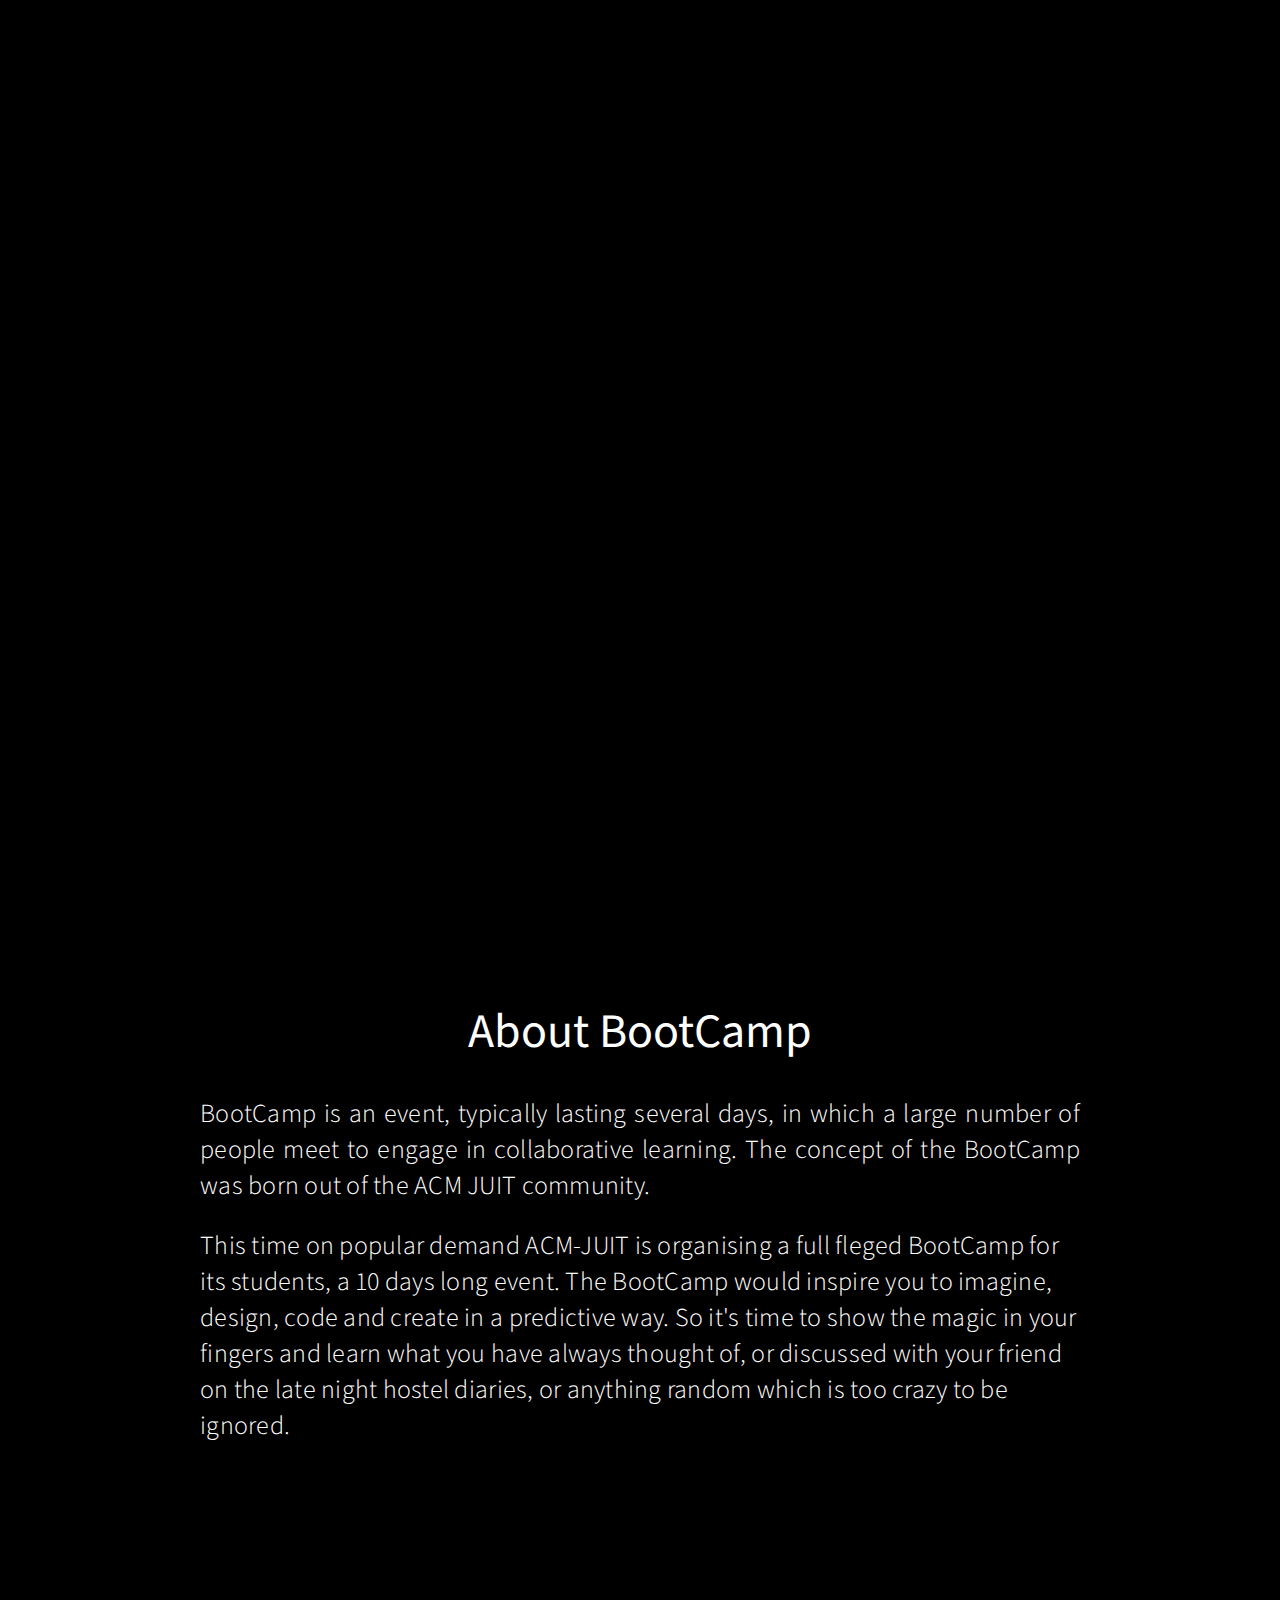
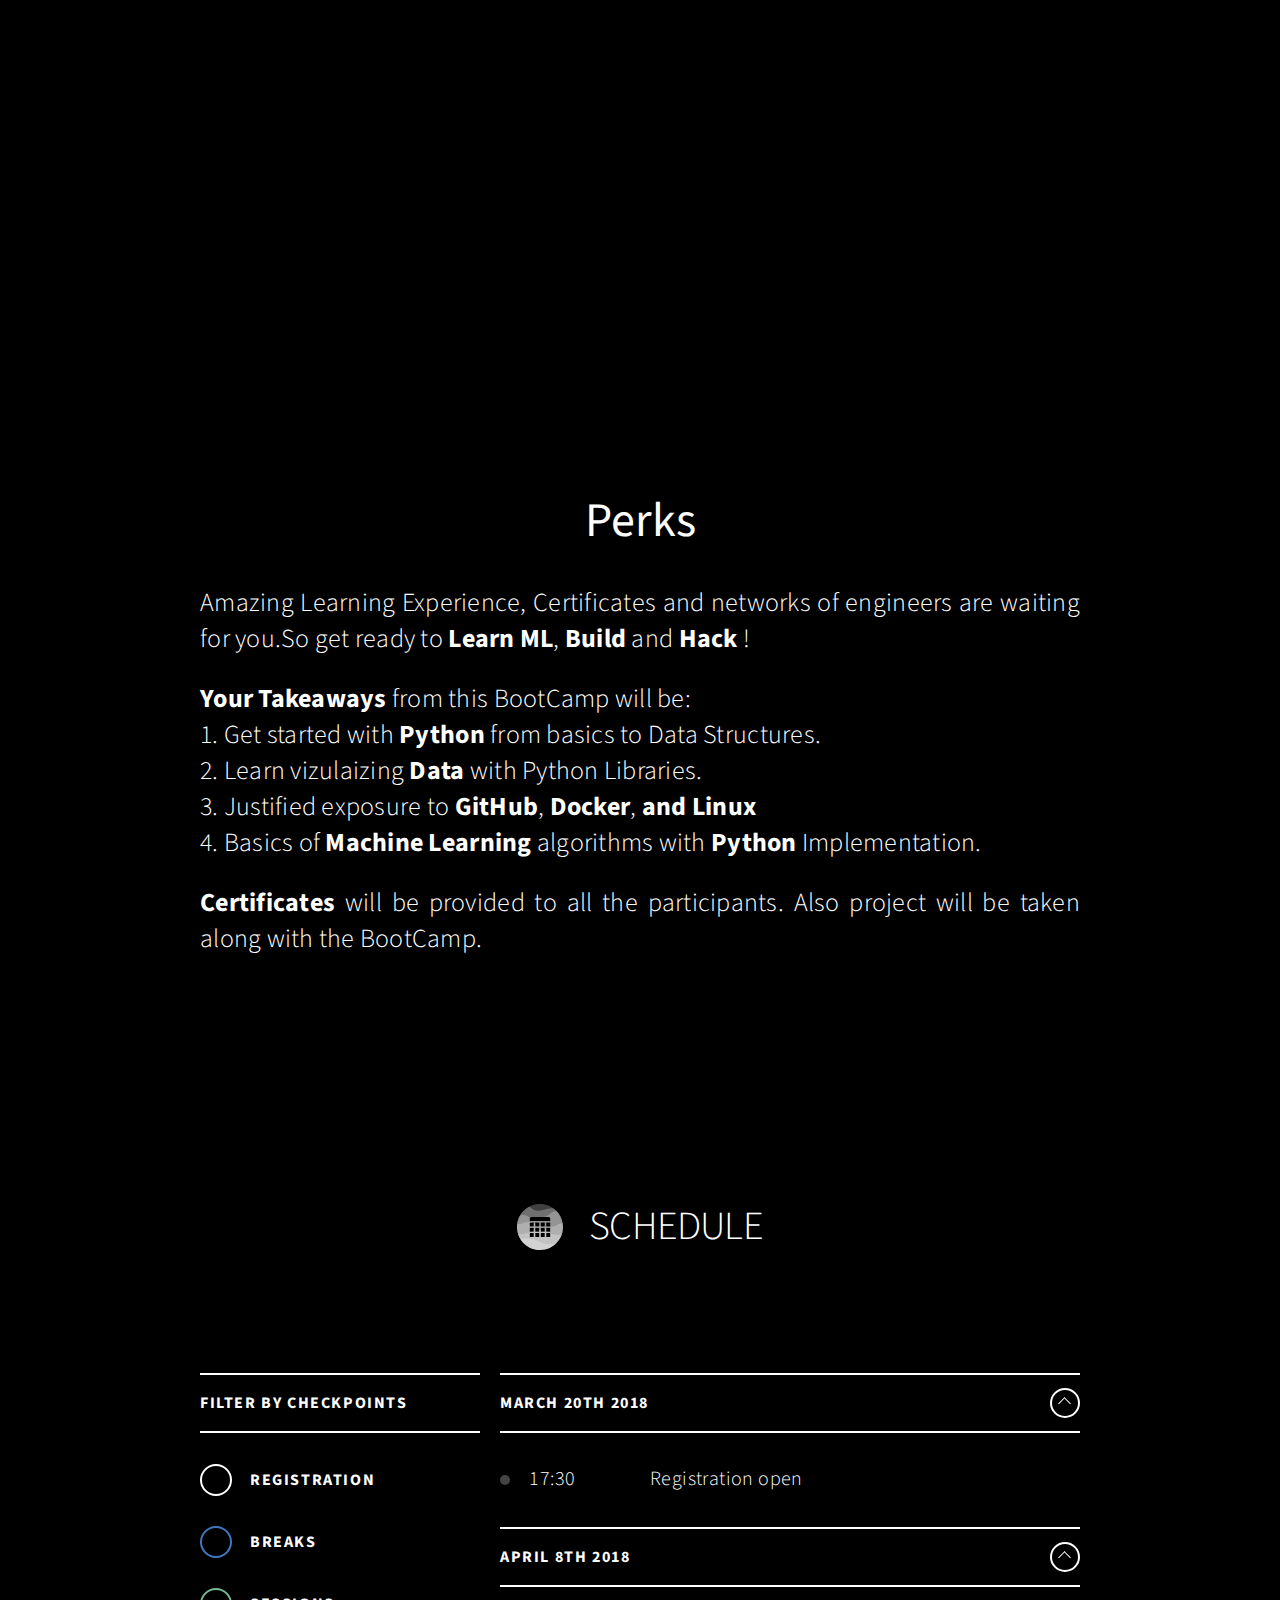
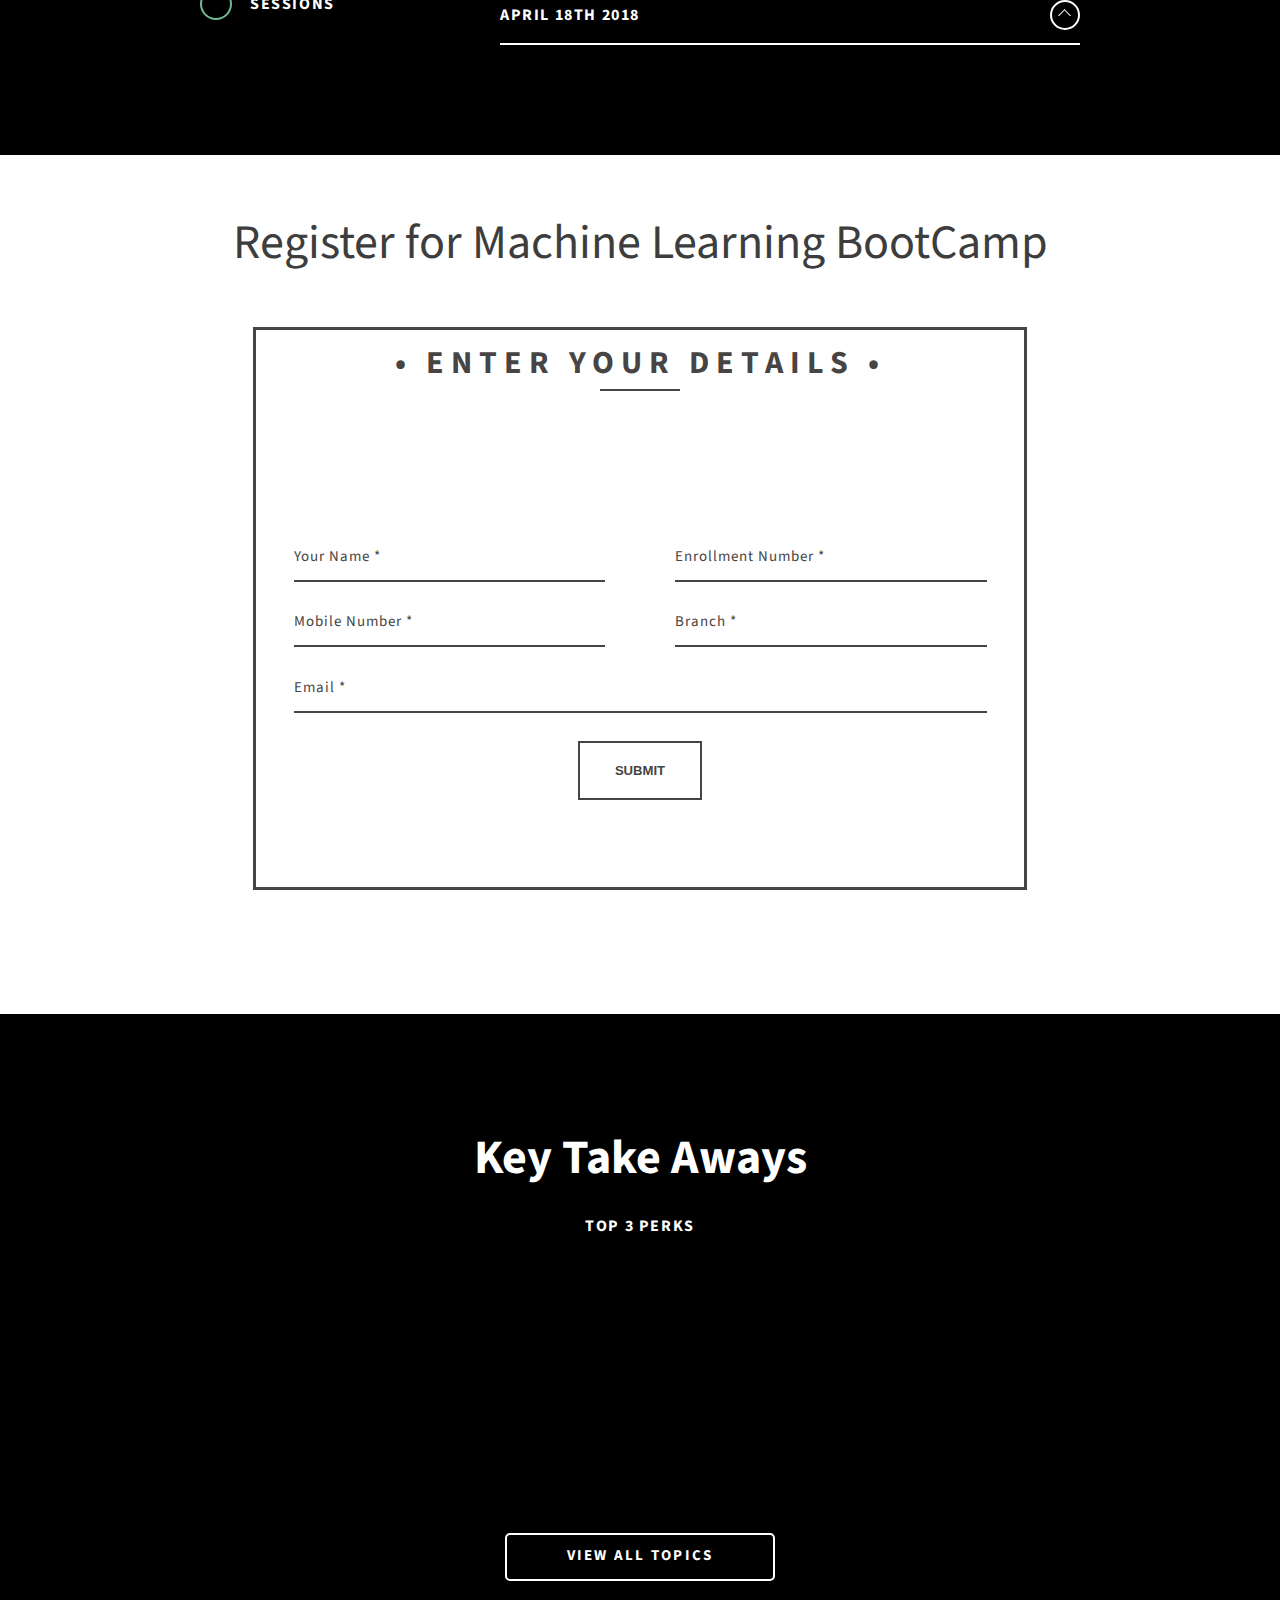
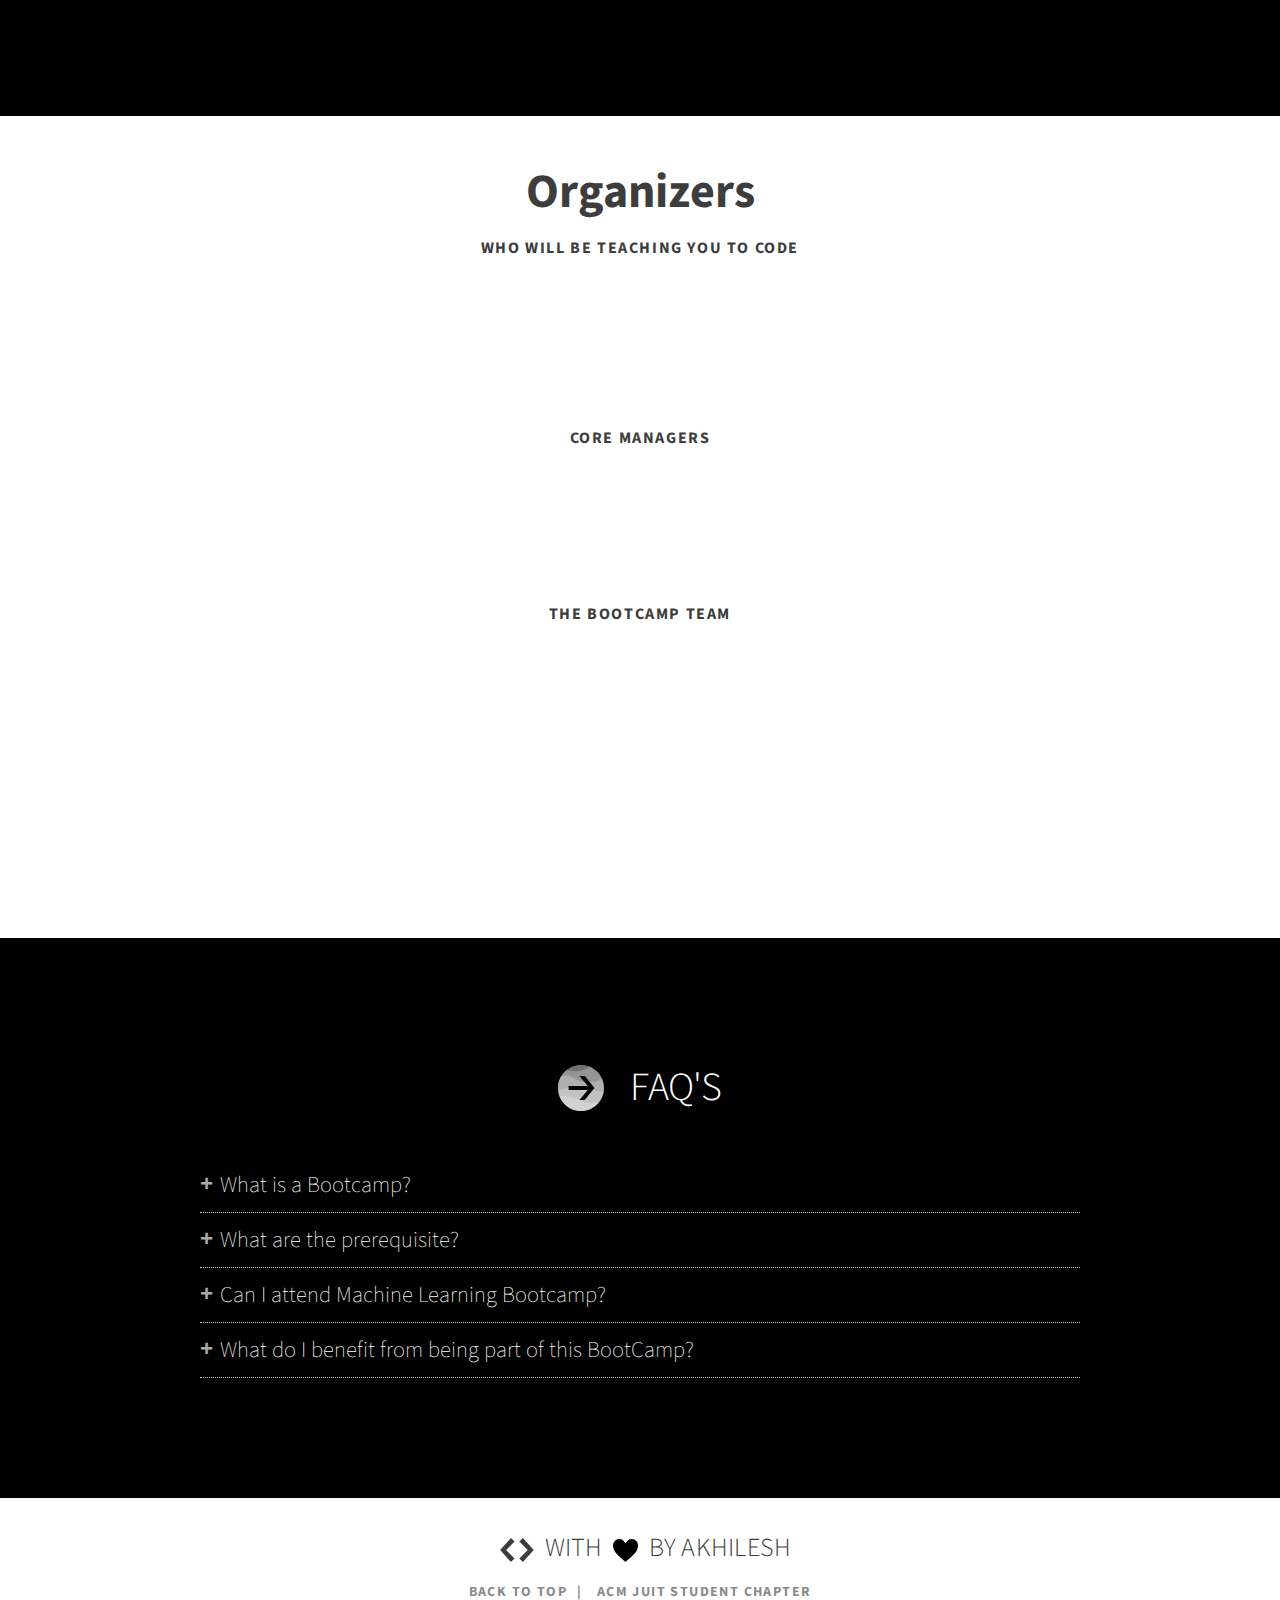
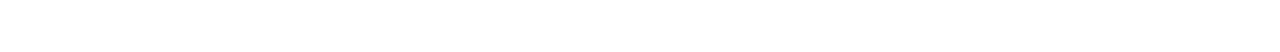
==== index.html @ 0f721a0b "Add files via upload" ====
<!DOCTYPE html>
<html class="Page no-js is-loading">
<head>
  <meta charset="utf-8">
  <meta http-equiv="X-UA-Compatible" content="IE=edge">
  <meta name="description" content="">
  <meta name="viewport" content="width=device-width, initial-scale=1">    
  <meta property="og:title" content="Machine Learning Sessions 2018- ACM JUIT">
  <meta property="og:description" content="acm JUIT's 14 days Machine Learning workshop">
  <meta property="og:type" content="website">
  <meta property="og:url" content="http://mlacmjuit.github.io/">
  <meta property="og:image:width" content="1200">
  <meta property="og:image:height" content="630">
  <link rel="icon" type="image/png" href="images/logo.png" />
  <title>Machine Learning Sessions 2018- ACM JUIT</title>
  <script>
      // The client supports JavaScript
      var el = document.documentElement
      el.className = el.className.replace('no-js', 'js')
      
    </script>

<!-- <script src="http://ajax.googleapis.com/ajax/libs/jquery/1.11.2/jquery.min.js"></script>
<script>
function postContactToGoogle() 
{
	var name = $('name').val();
	var roll = $('roll').val();
	var mob = $('mob').val();
	var email = $('email').val();
	var git = $('git').val();

	$.ajax({
		url: "https://docs.google.com/forms/u/1/d/e/1FAIpQLSfs8Tt4y_7L4POwKokPzYZC6H9Fgoms89yjyYsE7xwrZ0QSwg/formResponse", data: {"entry.792661221": name, "entry.823166634": roll, "entry.1391772483": mob, "entry.634985276": email, "entry.1092077394": git}, type: "POST", dataType: "xml", statusCode: {
			0: function () {
				window.location.replace("thankyou.html");

			}

			200: function () {
				window.location.replace("thankyou.html");
				
			}
		}
	});

}


</script> -->


    <link rel="stylesheet" href="styles/main.css">
    <link rel="stylesheet" type="text/css" href="https://maxcdn.bootstrapcdn.com/font-awesome/4.7.0/css/font-awesome.min.css">
    <link rel="stylesheet" href="https://fonts.googleapis.com/css?family=Source+Sans+Pro:400,600,700">
  </head>
  <body class="Page-body">
    <header class="Header" data-header="data-header" data-sticky="data-sticky">
      <div class="Container Container--wide"><a href="index.html#intro">
        <h1 class="Header-title" style="color: white;"><span class="Text Text--logoSmall"> ML Bootcamp</span></h1></a>
      </div>
    </header>
    <nav class="Nav Load Load--fromTop Load--delay2" data-navigation="data-navigation" data-sticky="data-sticky">
      <div class="Nav-center">
      <a href="#about" title="About" class="Nav-item">About</a>
      <a href="#Perks" title="Perks" class="Nav-item">Perks</a>
      <a href="#schedule" title="Schedule" class="Nav-item">Schedule</a>
      <a href="#register" title="register" class="Nav-item">Register</a>
      <a href="#projects" title="Sponsors" class="Nav-item">Key Takeaways</a>
      <a href="#speakers" title="Speakers" class="Nav-item">Team</a>
<a href="#FAQ" title="FAQ" class="Nav-item Nav-extra">FAQ</a>
      <a href="http://juit.acm.org/a" target="blank" title="ACM JUIT" class="Nav-item Nav-extra">ACM JUIT Student Chapter</a>
      </div>
    </nav>
    <button data-nav-toggle="data-nav-toggle" data-sticky="data-sticky" title="Open Navigation" class="Burger">
      <div class="Burger-top"></div>
      <div class="Burger-mid"></div>
      <div class="Burger-bot"></div>
    </button>
    <section id="intro" data-animate class="Load Load--delay1 Section Section--gradient Section--fullheight">
      <div class="Center">
        <div class="Center-content"><img src="images/logo.png">
          <h2 class="Text Text--logo u-marginTop Load Load--delay3">ML BootCamp</h2>
          <div class="Container Container--narrow Load Load--delay4">
            <p class="Text Text--medium u-marginBottom u-marginTop">A 10 days BootCamp to <strong>Learn</strong> and <strong>Hands on Code</strong> Machine Learning Algorithms and Projects, Presented by ACM JUIT</p>
          </div>
         
        </div>
      </div>
      <footer class="Section-footer u-textCenter Load Load--fromBottom Load--delay6">
        <div class="Container Container--narrow Container--padded">
          <div class="Grid u-textCenter">
            <div class="Grid-cell u-sm-size1of2">
              <h3 class="Text Text--spaced">Where</h3>
              <p class="Text Text--medium">CR 11</p>
            </div>
            <div class="Grid-cell u-sm-size1of2">
              <h3 class="Text Text--spaced">When</h3>
              <p class="Text Text--medium">April 9th to April 18th, 2018</p>
            </div>
          </div>
        </div>
      </footer>
    </section>
    <section id="about" class="Section Section--padded">
      <div class="Container">
       <font size = "30px" ><center>About BootCamp</center></font>
       <p class="Text Text--medium u-marginTop-x2" style="text-align:justify;">BootCamp is an event, typically lasting several days, in which a large number of people meet to engage in collaborative learning. The concept of the BootCamp was born out of the ACM JUIT community.</p><br>
       <p class="Text Text--medium " style="text-align: justif  left;">This time on popular demand ACM-JUIT is organising a full fleged BootCamp for its students, a 10 days long event. The BootCamp would inspire you to imagine, design, code and create in a predictive way. So it's time to show the magic in your fingers and learn what you have always thought of, or discussed with your friend on the late night hostel diaries, or anything random which is too crazy to be ignored.</p>
       <div class="Grid">
        <div data-animate class="Grid-cell Stagger u-sm-size1of2"><i class="Icon Icon--block Icon--build"></i>
          <h3 class="Text Text--spaced u-underspaced">1. Learn to Code ML</h3>
          <p class="Text">
            How do you decide what your machine is going to learn and how to teach it? Hear from two crazy undergraduates on what happens before they start teaching to a machine.
            
          </p>
        </div>
        <div data-animate class="Grid-cell Stagger u-sm-size1of2"><i class="Icon Icon--block Icon--collab"></i>
          <h3 class="Text Text--spaced u-underspaced">2. Collaborate</h3>
          <p class="Text">
            Learning process takes a team. Learn how engineers work together to overcome technical challenges and efficiently build software and that too something predictive and autonomous in nature.
            
          </p>
        </div>
      </div>
    </div>
  </section>
  <section id="Perks" class="Section Section--gradientFromBlack Section--padded">
    <div class="Container">
      <font size = "30px" ><center>Perks</center></font>
       <p class="Text Text--medium  u-marginTop-x2" style="text-align: justify;">Amazing Learning Experience, Certificates and networks of engineers are waiting for you.So get ready to <strong>Learn ML</strong>, <strong>Build</strong> and <strong>Hack</strong> !</p>
       <font color=""><br>
       <p class="Text Text--medium  " style="text-align: justify;"><strong>Your Takeaways</strong> from this BootCamp will be:</p>
       <p class="Text Text--medium  " style="text-align: left;">1. Get started with <strong>Python</strong> from basics to Data Structures.</p>
       <p class="Text Text--medium  " style="text-align: left;">2. Learn vizulaizing <strong>Data</strong> with Python Libraries.</p>
       <p class="Text Text--medium  " style="text-align: left;">3. Justified exposure to <strong>GitHub</strong>, <strong>Docker</strong>, <strong>and Linux</strong></p>
<p class="Text Text--medium  " style="text-align: left;">4. Basics of <strong>Machine Learning</strong> algorithms with <strong>Python </strong> Implementation.</p><br>
       <p class="Text Text--medium  " style="text-align: justify;"> <strong>Certificates</strong> will be provided to all the participants. Also project will be taken along with the BootCamp.</p>


    </div>
  </section>
  <section id="schedule" class="Section Section--padded">
    <div class="Container Container">
      <h2 class="Text Text--heading u-marginBottom-x2"><i class="Icon Icon--schedule Icon--inline"></i>Schedule</h2>
      <div data-schedule class="Grid Schedule">
        <div class="Grid-cell u-sm-size1of3">
          <h3 class="Text Text--spaced u-underlined u-overlined u-offsetParent">Filter by checkpoints
            <button data-filter-reset class="Schedule-reset"><i class="Icon Icon--closeWhite"></i></button>
          </h3>
          <div class="Radio Radio--featured">
            <input id="filter-featured" type="checkbox" name="filter" value="featured" data-filter class="Radio-state">
            <label for="filter-featured" class="Radio-label Text Text--spaced">Registration</label>
          </div>
          <div class="Radio Radio--build">
            <input id="filter-build" type="checkbox" name="filter" value="build" data-filter class="Radio-state">
            <label for="filter-build" class="Radio-label Text Text--spaced">Breaks</label>
          </div>
          <div class="Radio Radio--collab">
            <input id="filter-collaboration" type="checkbox" name="filter" value="collaboration" data-filter class="Radio-state">
            <label for="filter-collaboration" class="Radio-label Text Text--spaced">Sessions</label>
          </div>
        </div>
<!------------------------------------------------------------
---------------------------------------------------------------
--------------------------------------------------------------
------------------------------------------------------------>
        <div class="Grid-cell u-sm-size2of3">
          <div class="Schedule-day">
            <h3 data-dropdown data-dropdown-target="#day1" class="Text Text--spaced u-underlined u-overlined u-clickable u-offsetParent">March 20th 2018<span class="Schedule-toggle"><i class="Caret"></i></span></h3>
            <ul id="day1" class="List Dropdown is-expanded">
              <div class="Dropdown-content">
                <li class="List-item Schedule-event Schedule-event--" data-event data-track="featured">
                  <div class="Grid Grid--collapsed">
                    <div class="Grid-cell u-size1of4 Text Schedule-eventTime"><i class="Schedule-mark"></i> 17:30 
                      <div class="Schedule-eventTimeEnd">-&nbsp;April 8th, 2018- 17:30
                      </div>
                    </div>
                    <div class="Grid-cell u-size3of4">
                      <p class="Text Schedule-title">Registration open</p>
                    </div>
                  </div>
                  <div class="Schedule-eventDescription">
                    <p>Registration for the Machine Learning Bootcamp begins on March 20th.</p>
                  </div>
                </li>
               </div>
              </ul>
            </div>
<!------------------------------------------------------------------->
          <div class="Schedule-day">
            <h3 data-dropdown data-dropdown-target="#day2" class="Text Text--spaced u-underlined u-overlined u-clickable u-offsetParent">April 8th 2018<span class="Schedule-toggle"><i class="Caret"></i></span></h3>
            <ul id="day2" class="List Dropdown">
              <div class="Dropdown-content">
           
                <li class="List-item Schedule-event Schedule-event--collaboration" data-event data-track="collaboration">
                  <div class="Grid Grid--collapsed">
                    <div class="Grid-cell u-size1of4 Text Schedule-eventTime"><i class="Schedule-mark"></i>17:30
                      <div class="Schedule-eventTimeEnd">-&nbsp;19:00
                      </div>
                    </div>
                     <div class="Grid-cell u-size3of4">
                      <p class="Text Schedule-title">Day 1 | Installation session</p>
     </div>
                  </div>
<div class="Schedule-eventDescription">
                    <p>Short Installation session followed by Machine Learning Overview.</p>
                  </div>
                </li>

                <li class="List-item Schedule-event Schedule-event--" data-event data-track="Discuss and Build">
                  <div class="Grid Grid--collapsed">
                    <div class="Grid-cell u-size1of4 Text Schedule-eventTime"><i class="Schedule-mark"></i>19:30
                      <div class="Schedule-eventTimeEnd">
                      </div>
                    </div>
                    <div class="Grid-cell u-size3of4">  
                      <p class="Text Schedule-title">Informal discussion on ML</p>
     </div>
</div>
<div class="Schedule-eventDescription">
                    <p>Informal discussion on Machine learning space and it's application.</p>
                  </div>

                </li>
                </div>
              </ul>
              

<!------------------------------------------------------------------->
 <div class="Schedule-day">
            <h3 data-dropdown data-dropdown-target="#day3" class="Text Text--spaced u-underlined u-overlined u-clickable u-offsetParent">April 18th 2018<span class="Schedule-toggle"><i class="Caret"></i></span></h3>
            <ul id="day3" class="List Dropdown">
              <div class="Dropdown-content">
                           <li class="List-item Schedule-event Schedule-event--collaboration" data-event data-track="collaboration">
                  <div class="Grid Grid--collapsed">
                    <div class="Grid-cell u-size1of4 Text Schedule-eventTime"><i class="Schedule-mark"></i>17:30
                      <div class="Schedule-eventTimeEnd">-&nbsp;19:00
                      </div>
                    </div>
                     <div class="Grid-cell u-size3of4">
                      <p class="Text Schedule-title">Day 10 | Last Day of Bootcamp</p>
     </div>
                  </div>
<div class="Schedule-eventDescription">
                    <p>Summarizing of all the algorithms and implementation done in BootCamp. Projects review begins.</p>
                  </div>
               
                <li class="List-item Schedule-event Schedule-event--" data-event data-track="">
                  <div class="Grid Grid--collapsed">
                    <div class="Grid-cell u-size1of4 Text Schedule-eventTime"><i class="Schedule-mark"></i>18:30
                      <div class="Schedule-eventTimeEnd">- 19:00
                      </div>
                    </div>
                    <div class="Grid-cell u-size3of4">
                      <p class="Text Schedule-title">End of Bootcamp</p>
                    </div>
                  </div>
<div class="Schedule-eventDescription">
                    <p>BootCamp Ends with Certificates distribution and Photoshoots.</p>
</div>
                </li>
              </div>
            </ul>
          </div>

          </div>
        </div>
      </div>
    </div>
  </section>
 

<!----------------------------------------------------------------------
-------------------------------------------------------------------->


 <section id="register" class="Section Section--paper">
    
          <div class="Container">
       <font size = "30px" style="line-height: 1em;"><center >Register for Machine Learning BootCamp</center></font>
       <div id="container">
  <h1>&bull; Enter your Details &bull;</h1>
  <div class="underline">
  </div>
  <div class="icon_wrapper" align="Center">
    <i class="fa fa-forms fa-5x" aria-hidden="true"></i>
  </div>
  <form name="machine" action="thankyou.html">
    <div class="name">
      <label for="name"></label>
      <input type="text" placeholder="Your Name *" name="Name" required="true">
    </div>
    <div class="email">
      <label for="email"></label>
      <input type="text" placeholder="Enrollment Number *" name="EnrollmentNo." required="true">
    </div>
<div class="name">
      <label for="name"></label>
      <input type="text" placeholder="Mobile Number *" name="MobNo." required="true">
    </div>

     <div class="email">
     	 <label for="Branch"></label>
      <input type="text" placeholder="Branch *" name="branch" required="true">
    </div>

    <div class="telephone">
      <input type="email" placeholder="Email *" name="Email" required="true">
    </div>

   
    <div class="submit" align="Center" >
      <input type="submit" name="Submit" id="form_button" value="Submit" /> 

<!--  <button type="submit" name="submit">Send</button>  --> 
    </div>
  </form><!-- // End form -->







 <div class="loading js-loading is-hidden">
      <div class="loading-spinner">
        <svg><circle cx="25" cy="25" r="20" fill="none" stroke-width="2" stroke-miterlimit="10"/></svg>
      </div>
    </div>

    <p class="js-success-message is-hidden" align="center" style="font-size: 20px;">Thank you for the registration!</p>
    <p class="js-error-message is-hidden" align="center"  style="font-size: 20px;">Error!</p>
  </div>


  <script>
    const scriptURL = 'https://script.google.com/macros/s/AKfycbxPvhNph3mz8x5Q5q1yx3fkAO8UsAaeWuvHpCPrYEtk5RCGc2A/exec'
    const form = document.forms['machine']
    const loading = document.querySelector('.js-loading')
    const successMessage = document.querySelector('.js-success-message')
    const errorMessage = document.querySelector('.js-error-message')

    form.addEventListener('submit', e => {
      e.preventDefault()
      showLoadingIndicator()
      fetch(scriptURL, { method: 'POST', body: new FormData(form)})
        .then(response => showSuccessMessage(response))
        .catch(error => showErrorMessage(error))
    })

    function showLoadingIndicator () {
      form.classList.add('is-hidden')
      loading.classList.remove('is-hidden')
    }

    function showSuccessMessage (response) {
      console.log('Success!', response)
      setTimeout(() => {
        successMessage.classList.remove('is-hidden')
        loading.classList.add('is-hidden')
      }, 500)
    }

    function showErrorMessage (error) {
      console.error('Error!', error.message)
      setTimeout(() => {
        errorMessage.classList.remove('is-hidden')
        loading.classList.add('is-hidden')
      }, 500)
    }
  </script>





























<script>  
  const scriptURL = 'https://script.google.com/macros/s/AKfycbxPvhNph3mz8x5Q5q1yx3fkAO8UsAaeWuvHpCPrYEtk5RCGc2A/exec'  
  const form = document.forms['machine']  
  form.addEventListener('submit', e => {  
   e.preventDefault()  
   fetch('https://script.google.com/macros/s/AKfycbxPvhNph3mz8x5Q5q1yx3fkAO8UsAaeWuvHpCPrYEtk5RCGc2A/exec', { method: 'POST', body: new FormData(form)})  
    .then(response => console.log('Success!', response))  
    .catch(error => console.error('Error!', error.message))  
  })
 </script>  








  
</div><!-- // End #container -->
        </div>
  </section>
  <section id="projects" class="Section Section--gradientFromBlack Section--padded">
    <div class="Container">
      <font size = "30px" style="line-height: 1em;"><center><strong>Key Take Aways</strong></center></font>
      <h2 class="Text Text--spaced u-underspaced u-marginTop-x2"><center>Top 3 Perks</center></h2>
       <div data-profiles class="Grid">
        <div class="u-textCenter">
          <div data-profile data-animate class="Grid-cell Stagger u-size1of2 u-sm-size1of3 u-md-size1of4 Profile">
            <figure class="Profile-figure"><img src="images/projects/py.jpg" alt="krayz" class="Profile-img"></figure>
            <h3 class="Text Text--spacedSmall">Python Libraries</h3>
            <p class="Text Text--small">We will start from scratch in Python, from basics to DS and then a leap to Machine Learning.</p>
            <p class="u-textCenter u-underspaced u-marginTop-x2" style="white-space: normal;
"><a href="https://github.com/indreshattri/KrayZ" title="View all projects" class="Button">View source</a></p>
          </div>
          <div data-profile data-animate class="Grid-cell Stagger u-size1of2 u-sm-size1of3 u-md-size1of4 Profile">
            <figure class="Profile-figure"><img src="images/projects/viz.png" alt="notfound" class="Profile-img"></figure>
            <h3 class="Text Text--spacedSmall">Data Visualization</h3>
            <p class="Text Text--small">Plot all your Data with Python Libraries. This Bootcamp will make you appreciate the beauty of data</p>
            
            <p class="u-textCenter u-underspaced u-marginTop-x2" style="white-space: normal;
"><a href="https://github.com/akhilesh-k/Machine-Learning-Sessions/tree/master/Visualization" title="View all projects" class="Button">View source</a></p>
           
          </div>
          <div data-profile data-animate class="Grid-cell Stagger u-size1of2 u-sm-size1of3 u-md-size1of4 Profile">
            <figure class="Profile-figure"><img src="images/projects/ml.png" alt="atom" class="Profile-img"></figure>
            <h3 class="Text Text--spacedSmall">ML Algorithms</h3>
            <p class="Text Text--small">Who provides mentored Hands on on almost every necessary algorithms for beginers in ML.</p>
            <p class="u-textCenter u-underspaced u-marginTop-x2" style="white-space: normal;
"><a href="https://github.com/akhilesh-k/machine-learning-sessions" title="View all projects" class="Button">View source</a></p>
          </div>
          </div>
          </div>
       <p class="u-textCenter u-underspaced u-marginTop-x2" style="white-space: normal;
"><a href="https://github.com/akhilesh-k/Machine-Learning-Sessions" target="blank" title="View all projects" class="Button">View all topics</a></p>
    </div>
  </section>
  <section id="speakers" class="Section Section--paper">
    <div class="Container Container--wide">
    <font size = "30px" ><center><strong>Organizers</strong></center></font>
      <div class="u-textCenter">
        <h2 class="Text Text--spaced u-underspaced u-marginTop-x2">Who will be teaching you to code</h2>
      </div>
      <div data-profiles class="Grid">
        <div class="u-textCenter">
          <div data-profile data-animate class="Grid-cell Stagger u-size1of2 u-sm-size1of3 u-md-size1of4 Profile">
            <figure class="Profile-figure"><img src="images/team/akhilesh.png" alt="Akhilesh" class="Profile-img"></figure>
            <h3 class="Text Text--spacedSmall"><a href="https://akhilesh-k.github.io" target="_blank">Akhilesh Kumar</a></h3>
              <p class="Text Text--small">Electronics Team Sub Head</p>
            <p class="Text Text--small"> +91-9829754634</p>
          </div>

<div class="u-textCenter">
        <h2 class="Text Text--spaced u-underspaced u-marginTop-x2">Core Managers</h2>
      </div>
<div data-profiles class="Grid">
        <div class="u-textCenter">
          <div data-profile data-animate class="Grid-cell Stagger u-size1of2 u-sm-size1of3 u-md-size1of4 Profile">
            <figure class="Profile-figure"><img src="images/team/prakhar.jpg" alt="Chris Wanstrath" class="Profile-img"></figure>
            <h3 class="Text Text--spacedSmall">Prakhar Tiwari</h3>
            <p class="Text Text--small"> Chairperson</p>
          </div>
<div data-profile data-animate class="Grid-cell Stagger u-size1of2 u-sm-size1of3 u-md-size1of4 Profile">
            <figure class="Profile-figure"><img src="images/team/avatar.png" alt="Chris Wanstrath" class="Profile-img"></figure>
            <h3 class="Text Text--spacedSmall">Prashant Arya</h3>
            <p class="Text Text--small">Vice-Chairperson</p>
          </div>


          <div data-profile data-animate class="Grid-cell Stagger u-size1of2 u-sm-size1of3 u-md-size1of4 Profile">
            <figure class="Profile-figure"><img src="images/team/anshul.jpg" alt="Nicole Sanchez" class="Profile-img"></figure>
            <h3 class="Text Text--spacedSmall">Anshul Chauhan</h3>
            <p class="Text Text--small">Treasurer</p>
           
         
          </div>
          </div>


      <div data-profiles class="Grid">
      <div class="u-textCenter">




        <h2 class="Text Text--spaced u-underspaced u-marginTop-x2">The BootCamp Team</h2>
      </div>
        <div class="u-textCenter">
          <div data-profile data-animate class="Grid-cell Stagger u-size1of2 u-sm-size1of3 u-md-size1of4 Profile">
            <figure class="Profile-figure"><img src="images/team/prashasy-a.jpg" alt="Chris Wanstrath" class="Profile-img"></figure>
            <h3 class="Text Text--spacedSmall">Prashasy Ashok</h3>
            <p class="Text Text--small">Debugging Mentor</p>
          </div>
          <div data-profile data-animate class="Grid-cell Stagger u-size1of2 u-sm-size1of3 u-md-size1of4 Profile">
            <figure class="Profile-figure"><img src="images/team/aman.jpg" alt="sanchit" class="Profile-img"></figure>
            <h3 class="Text Text--spacedSmall">Abhimanyu Aman Srivastav</h3>
            <p class="Text Text--small">Hands On Mentor</p>
           
         </div>
          <div data-profile data-animate class="Grid-cell Stagger u-size1of2 u-sm-size1of3 u-md-size1of4 Profile">
            <figure class="Profile-figure"><img src="images/team/dhruv.jpg" alt="Marco Annunziata" class="Profile-img"></figure>
            <h3 class="Text Text--spacedSmall">Dhruv Dhingra</h3>
            <p class="Text Text--small">Debugging Mentor</p>
            
          </div>
          <div data-profile data-animate class="Grid-cell Stagger u-size1of2 u-sm-size1of3 u-md-size1of4 Profile">
            <figure class="Profile-figure"><img src="images/team/mohan.jpg" alt="Marco Annunziata" class="Profile-img"></figure>
            <h3 class="Text Text--spacedSmall">Aditya Mohan</h3>
            <p class="Text Text--small">Hands on Mentor</p>
            
          </div>
          <div data-profile data-animate class="Grid-cell Stagger u-size1of2 u-sm-size1of3 u-md-size1of4 Profile">
            <figure class="Profile-figure"><img src="images/team/ayush.jpg" alt="sanchit" class="Profile-img"></figure>
            <h3 class="Text Text--spacedSmall">Ayush Patel</h3>
            <p class="Text Text--small">Hands On Mentor</p>
           
         </div>
          <div data-profile data-animate class="Grid-cell Stagger u-size1of2 u-sm-size1of3 u-md-size1of4 Profile">
            <figure class="Profile-figure"><img src="images/team/umang.jpg" alt="Kellan Elliott-McCrea" class="Profile-img"></figure>
            <h3 class="Text Text--spacedSmall">Umang Maheshwari</h3>
            <p class="Text Text--small">Design Committee</p>
           
          </div>

        </div><br class="Text Text--large u-marginTop-2x">
        
        
      </div>
    </div>
  </section>
  <section id="FAQ" class="Section Section--padded">
    <style type="text/css">
    .faq-header{
      font-size: 2em;
      border-bottom: 1px dotted #ccc;
      padding: 1em 0;
    }

    .faq-c {
      border-bottom: 1px dotted #ccc;
      padding: 1em 0;
    }

    .faq-t {
      line-height: 1em;
      color: #aaa; 
      font-family: sans-serif; 
      float:left; 
      font-weight: 700; 
      padding-right: 0.3em; 
      -webkit-transition: all 200ms;
      -moz-transition: all 200ms;
      transition: all 200ms;
    }

    .faq-o {
      transform: rotate(-45deg);
      transform-origin: 50% 50%;
      -ms-transform: rotate(-45deg);
      -ms-transform-origin: 50% 50%;
      -webkit-transform: rotate(-45deg);
      -webkit-transform-origin: 50% 50%;
      -webkit-transition: all 200ms;
      -moz-transition: all 200ms;
      transition: all 200ms;
    }

    .faq-q {
      cursor: pointer;
      font-size: 1.5em;
      font-weight: 100;
    }

    .faq-a {
      clear: both;
      color: #666;
      display: none;
      padding-left: 1.5em;
    }
  </style>
  
  <div class="Container">
    <h2 class="Text Text--heading u-marginBottom"><i class="Icon Icon--arrow Icon--inline"></i>FAQ's</h2>
    <div class="faq-c">
      <div class="faq-q"><span class="faq-t">+</span>What is a Bootcamp?</div>
      <div class="faq-a">
        <p>BootCamp is an event, typically lasting several days, in which a large number of people meet to engage in collaborative learning. The concept of organizing the BootCamp in JUIT-W was born out of the ACM JUIT community. This is the first event of this kind in JUIT</p>
      </div>
    </div>

    <div class="faq-c">
      <div class="faq-q"><span class="faq-t">+</span>What are the prerequisite?</div>
      <div class="faq-a">
        <p>If you are studying at JUIT and have the passion for diving into Machine Learning, you're good to go! We will require some programming skills in C++/Python, some of the basic knowledge of Calculus, Statistics and Probability.</p>
      </div>
    </div>

    <div class="faq-c">
      <div class="faq-q"><span class="faq-t">+</span>Can I attend Machine Learning Bootcamp?</div>
      <div class="faq-a">
        <p>Yes, irrespective of your branch, year and program you can attend this BootCamp. We are charging a nominal of ₹100 for your certificates and other takeaways.</p>
      </div>
    </div>
 <div class="faq-c">
      <div class="faq-q"><span class="faq-t">+</span>What do I benefit from being part of this BootCamp?</div>
      <div class="faq-a">
        <p>You get to learn skills from ML on-the-go,learn to visualize your data efficiently,learn how to coordinate among a team and gain inspiration and ideas for projects completion.</p>
      </div>
    </div>
  </div>
</section>

<footer class="Section Section--paper Footer">
  <div class="Container u-textCenter">
    <h2 class="Text Text--medium Footer-credit"><i class="u-marginSides Icon Icon--made">Made</i>with<i class="u-marginSides Icon Icon--heart">love</i>by <a href="https://akhilesh-k.github.io" target="_blank" <strong>Akhilesh</strong></h2></a>
    <p class="Text Text--spacedMedium u-marginTop u-marginBottom Footer-actions">
    <a href="index.html#intro" class="Footer-toTop Footer-link">Back to top</a>
    <a href="http://juit.acm.org/a" target="_blank" class="Footer-link">ACM JUIT Student Chapter</a>
    </p>
  </div>
</footer>
<div class="ModalContainer Center Center--fixed">
  <div data-modal class="Modal Center-content">
    <button data-modal-close class="Modal-close"><span class="Icon Icon--close">Close Modal</span></button>
    <button data-modal-prev class="Modal-prev"><span class="Icon Icon--prev">View Previous Profile</span></button>
    <button data-modal-next class="Modal-next"><span class="Icon Icon--next">View Next Profile</span></button>
    <div data-modal-content class="Modal-content"></div>
  </div>
</div>
<script src="scripts/app.js" async></script><script src="https://platform.twitter.com/oct.js" type="text/javascript"></script>
<script type="text/javascript">twttr.conversion.trackPid('l6p7g', { tw_sale_amount: 0, tw_order_quantity: 0 });</script>
<script src='https://cdnjs.cloudflare.com/ajax/libs/jquery/2.1.3/jquery.min.js'></script>
<script>
    jQuery(window).load(function(){
        jQuery(".hameid-loader-overlay").fadeOut(500);
    });
</script>
<script type="text/javascript">
  $(".faq-q").click( function () {
    var container = $(this).parents(".faq-c");
    var answer = container.find(".faq-a");
    var trigger = container.find(".faq-t");
    
    answer.slideToggle(200);
    
    if (trigger.hasClass("faq-o")) {
      trigger.removeClass("faq-o");
    }
    else {
      trigger.addClass("faq-o");
    }
  });
</script>
<script type="text/javascript">
  $('a[href*="#"]')
  .not('[href="#"]')
  .not('[href="#0"]')
  .click(function(event) {
    if (
      location.pathname.replace(/^\//, '') == this.pathname.replace(/^\//, '') 
      && 
      location.hostname == this.hostname
      ) {
      var target = $(this.hash);
    target = target.length ? target : $('[name=' + this.hash.slice(1) + ']');
    if (target.length) {
      event.preventDefault();
      $('html, body').animate({
        scrollTop: target.offset().top
      }, 1000, function() {
        var $target = $(target);
        $target.focus();
        if ($target.is(":focus")) { 
          return false;
        } else {
          $target.attr('tabindex','-1');
          $target.focus();
        };
      });
    }
  }
});
</script>
<script type="text/javascript" src="scripts/jquery.validate.min.js"></script>
<script type="text/javascript" src="scripts/validation.js"></script>
<noscript>
  <img height="1" width="1" style="display:none;" alt="" src="https://analytics.twitter.com/i/adsct?txn_id=l6p7g&p_id=Twitter&tw_sale_amount=0&tw_order_quantity=0" />
  <img height="1" width="1" style="display:none;" alt="" src="https://t.co/i/adsct?txn_id=l6p7g&amp;p_id=Twitter&amp;tw_sale_amount=0&amp;tw_order_quantity=0" />
</noscript>

</body>
</html>



<!-- 
https://docs.google.com/forms/u/1/d/e/1FAIpQLSeUOwVe_BtmxPmQcn0AK_dRGAD_f3H-SUnM8cGo_ev_HkN-mw/formResponse -->
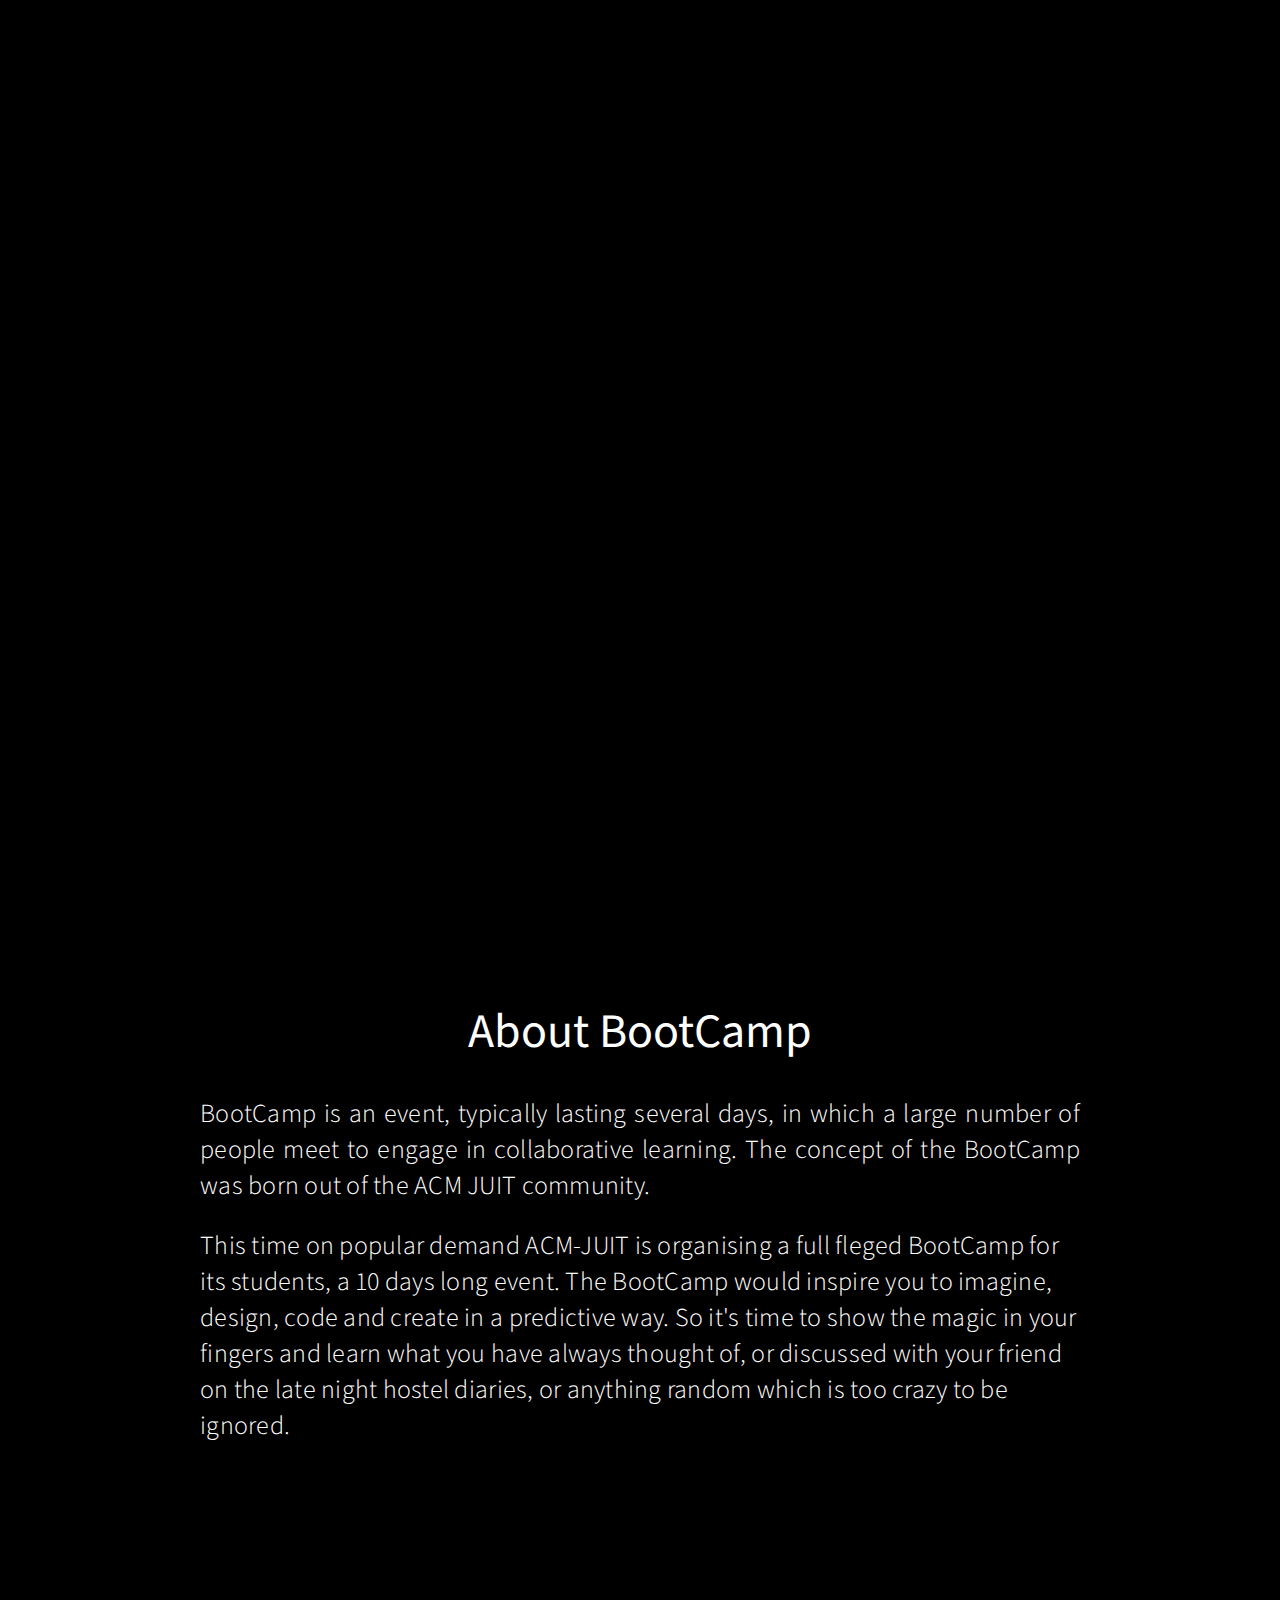
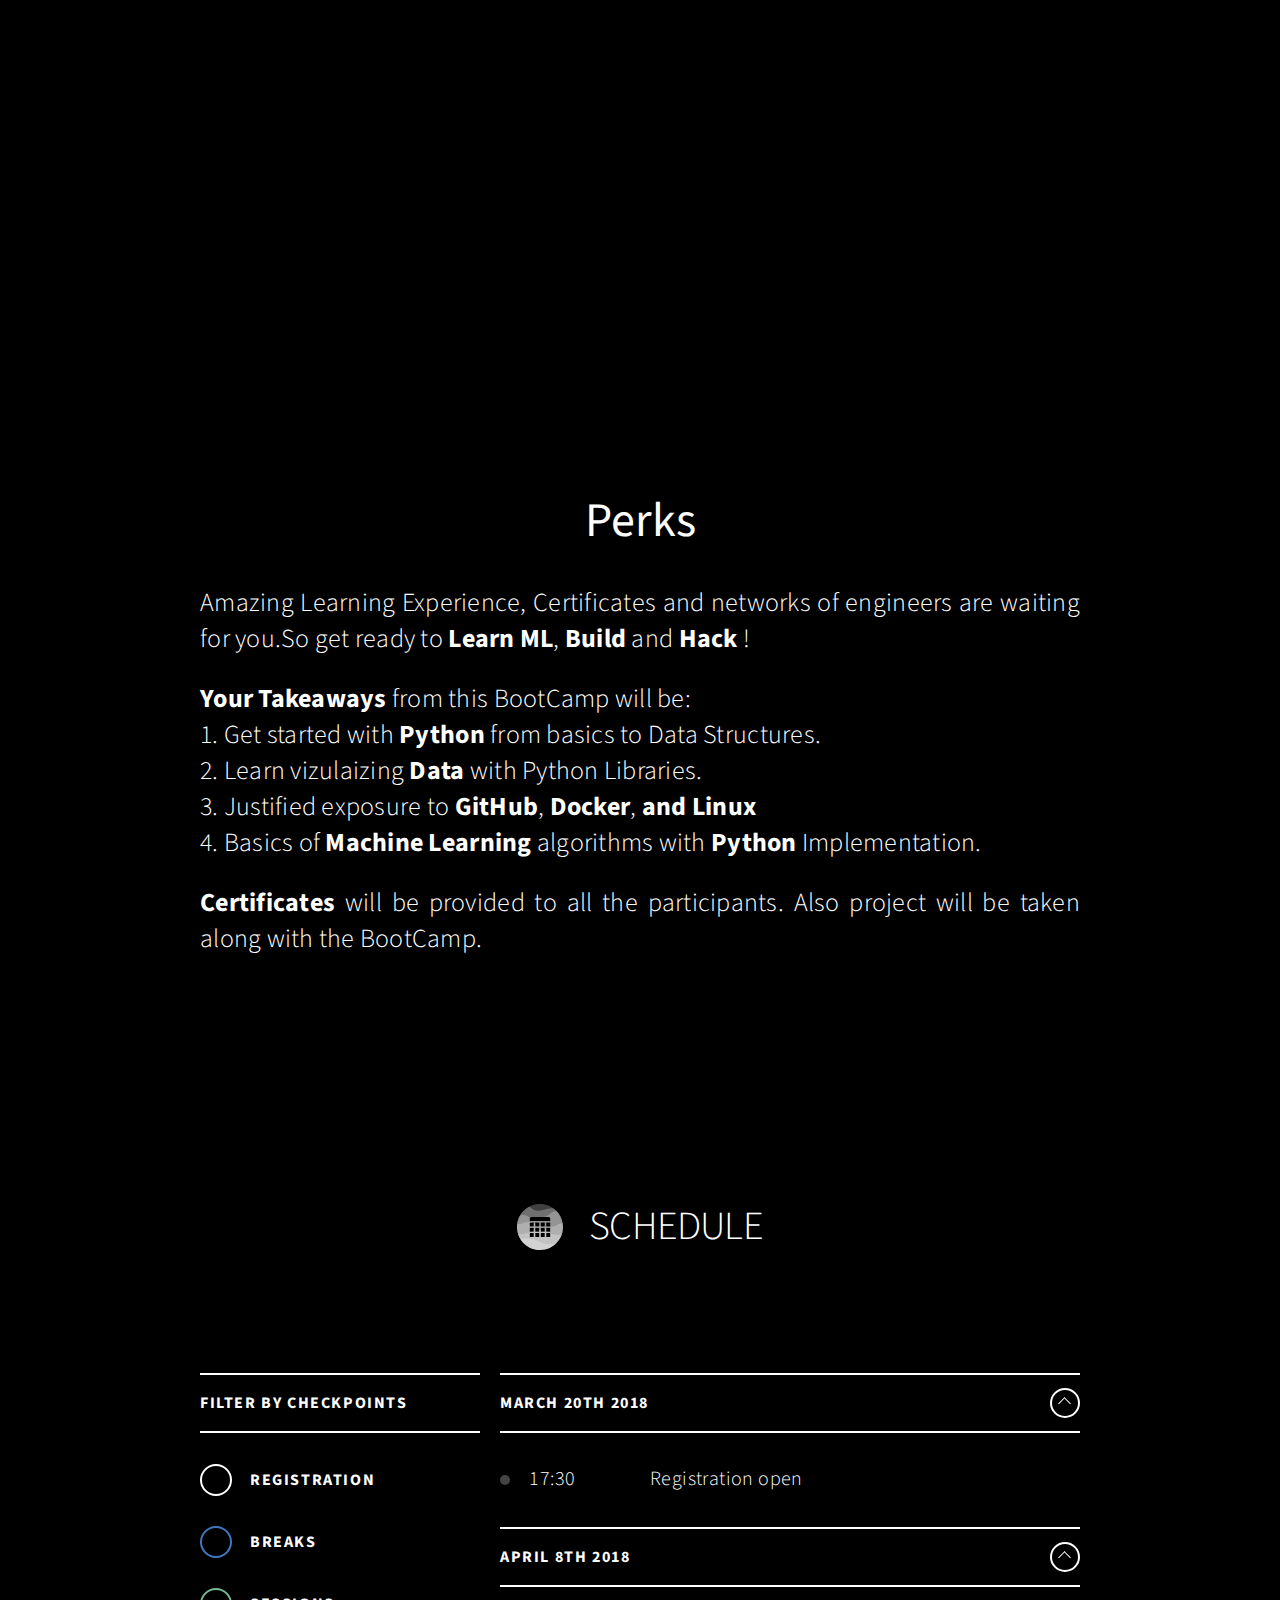
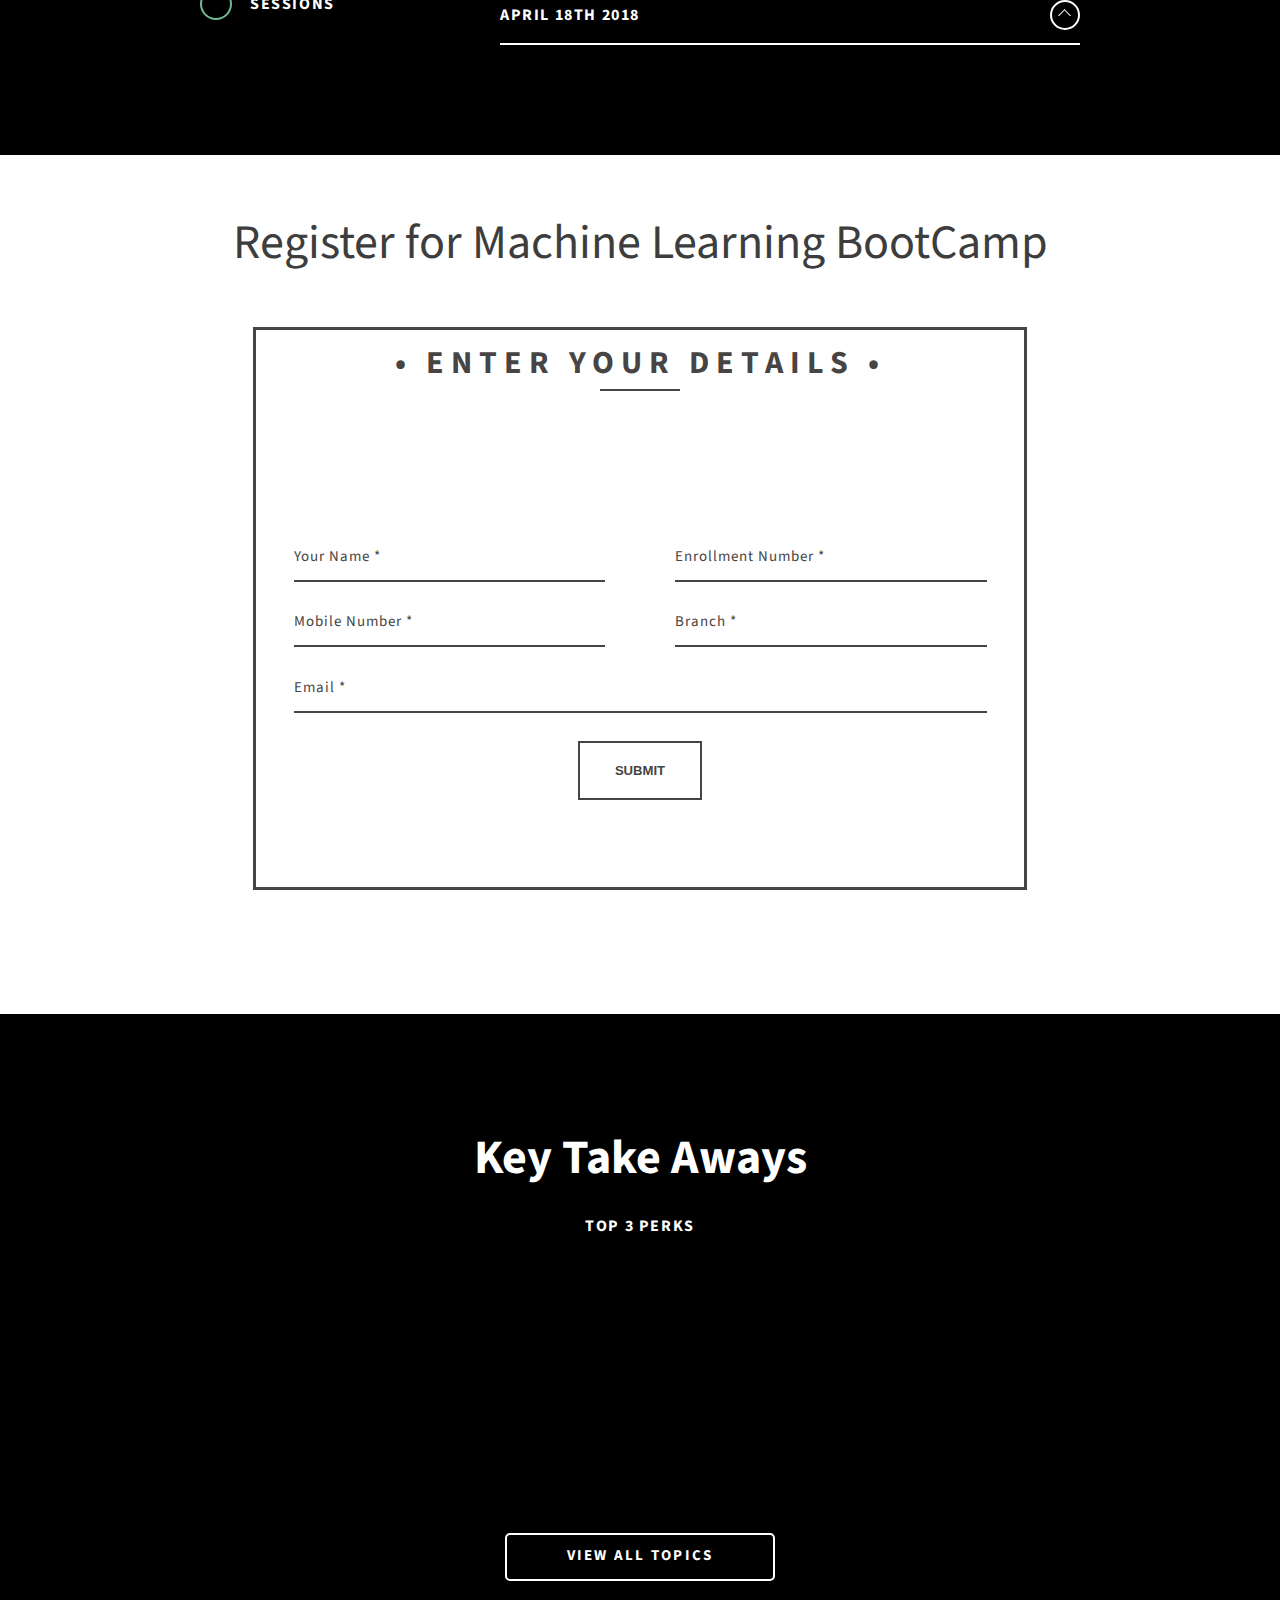
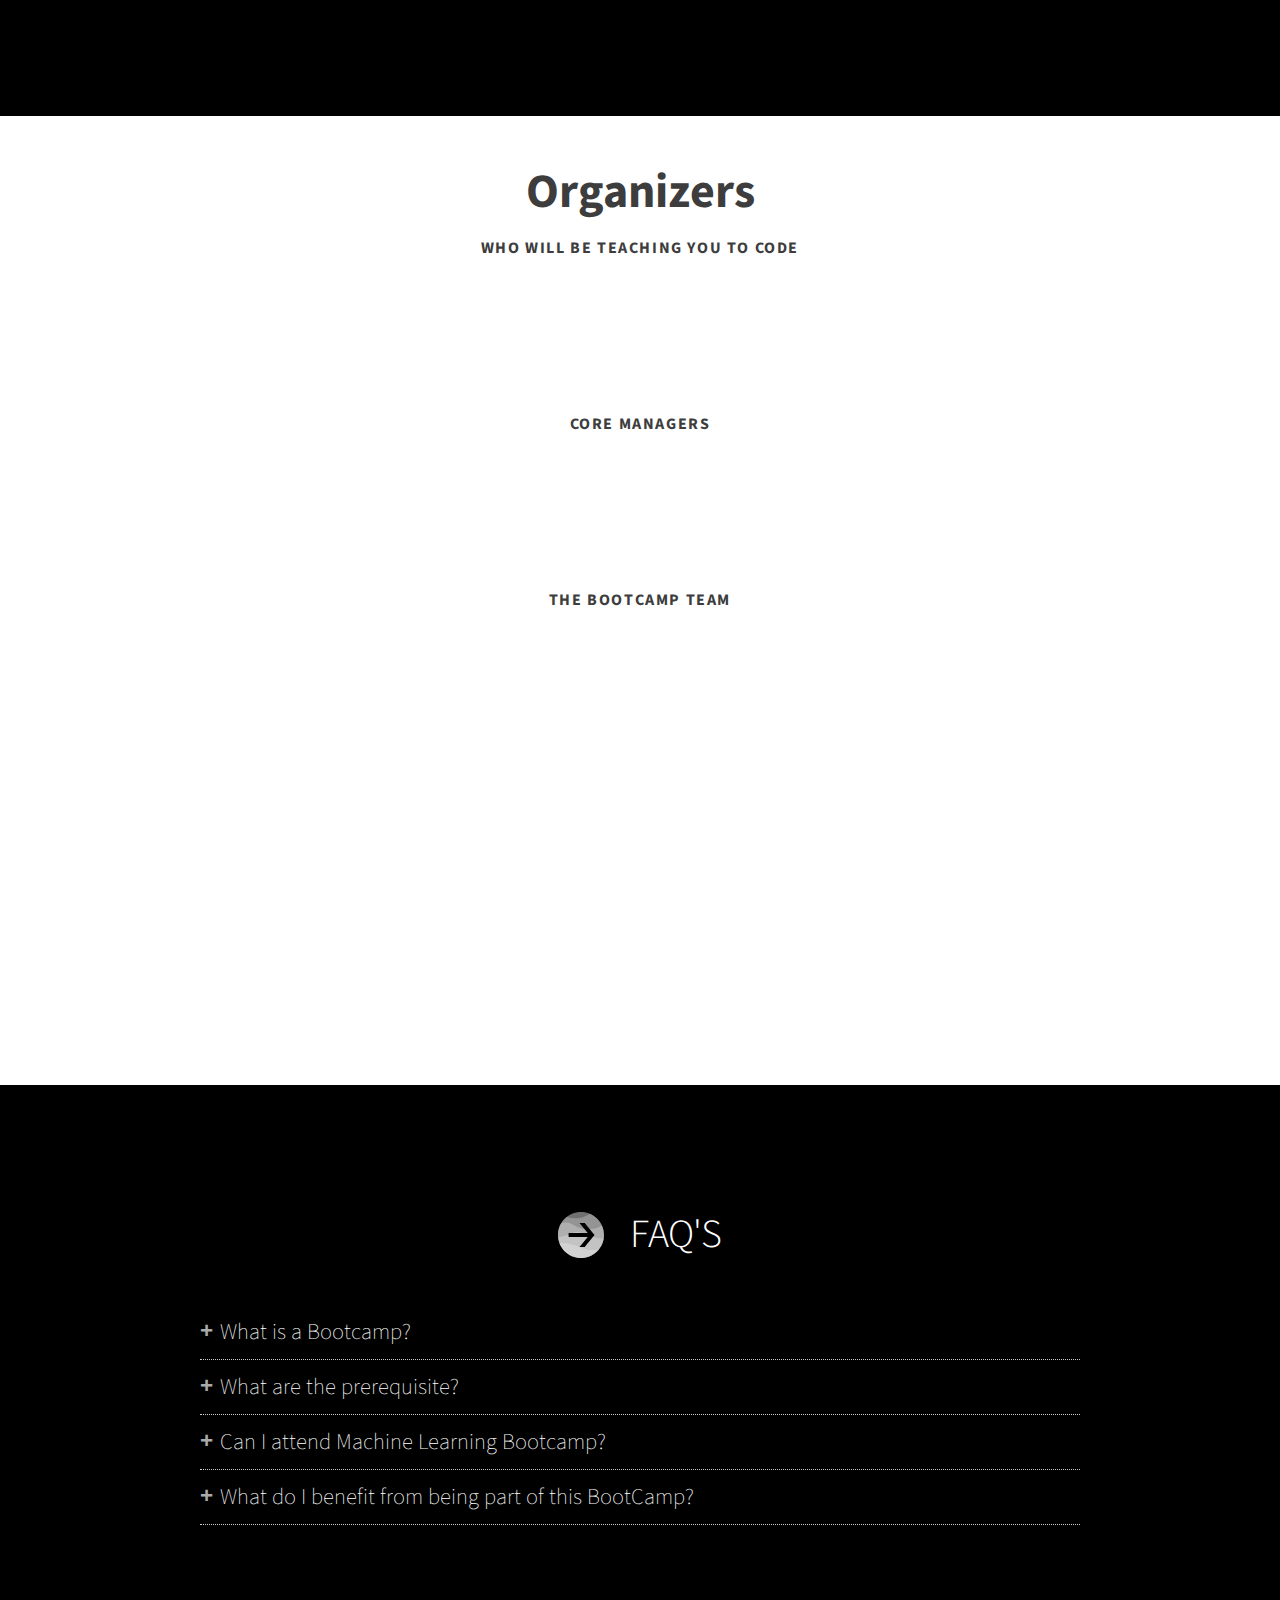
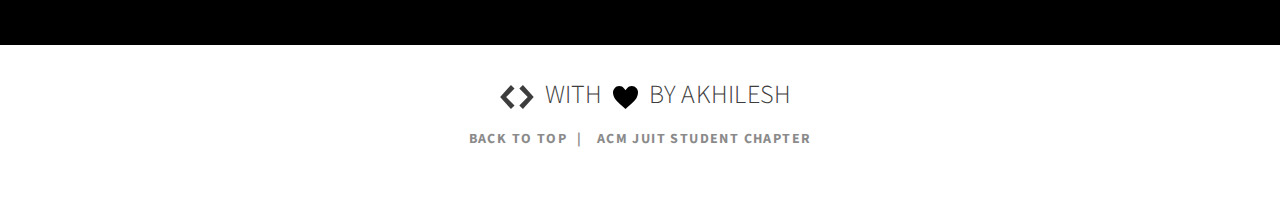
==== commit 8ed2da70: "added registration" ====
--- a/index.html
+++ b/index.html
@@ -468,7 +468,7 @@
             <figure class="Profile-figure"><img src="images/team/akhilesh.png" alt="Akhilesh" class="Profile-img"></figure>
             <h3 class="Text Text--spacedSmall"><a href="https://akhilesh-k.github.io" target="_blank">Akhilesh Kumar</a></h3>
               <p class="Text Text--small">Electronics Team Sub Head</p>
-            <p class="Text Text--small"> +91-9829754634</p>
+            
           </div>
 
 <div class="u-textCenter">
@@ -506,7 +506,7 @@
 
         <h2 class="Text Text--spaced u-underspaced u-marginTop-x2">The BootCamp Team</h2>
       </div>
-        <div class="u-textCenter">
+           <div class="u-textCenter">
           <div data-profile data-animate class="Grid-cell Stagger u-size1of2 u-sm-size1of3 u-md-size1of4 Profile">
             <figure class="Profile-figure"><img src="images/team/prashasy-a.jpg" alt="Chris Wanstrath" class="Profile-img"></figure>
             <h3 class="Text Text--spacedSmall">Prashasy Ashok</h3>
@@ -521,9 +521,15 @@
           <div data-profile data-animate class="Grid-cell Stagger u-size1of2 u-sm-size1of3 u-md-size1of4 Profile">
             <figure class="Profile-figure"><img src="images/team/dhruv.jpg" alt="Marco Annunziata" class="Profile-img"></figure>
             <h3 class="Text Text--spacedSmall">Dhruv Dhingra</h3>
-            <p class="Text Text--small">Debugging Mentor</p>
+            <p class="Text Text--small">Data Structure Instructor</p>
             
           </div>
+            <div data-profile data-animate class="Grid-cell Stagger u-size1of2 u-sm-size1of3 u-md-size1of4 Profile">
+            <figure class="Profile-figure"><img src="images/team/sajal.jpg" alt="sanchit" class="Profile-img"></figure>
+            <h3 class="Text Text--spacedSmall">Sajal Lahoti</h3>
+            <p class="Text Text--small">Python Mentor</p>
+           
+         </div>
           <div data-profile data-animate class="Grid-cell Stagger u-size1of2 u-sm-size1of3 u-md-size1of4 Profile">
             <figure class="Profile-figure"><img src="images/team/mohan.jpg" alt="Marco Annunziata" class="Profile-img"></figure>
             <h3 class="Text Text--spacedSmall">Aditya Mohan</h3>
@@ -715,4 +721,4 @@
 
 
 <!-- 
-https://docs.google.com/forms/u/1/d/e/1FAIpQLSeUOwVe_BtmxPmQcn0AK_dRGAD_f3H-SUnM8cGo_ev_HkN-mw/formResponse -->+https://docs.google.com/forms/u/1/d/e/1FAIpQLSeUOwVe_BtmxPmQcn0AK_dRGAD_f3H-SUnM8cGo_ev_HkN-mw/formResponse -->
